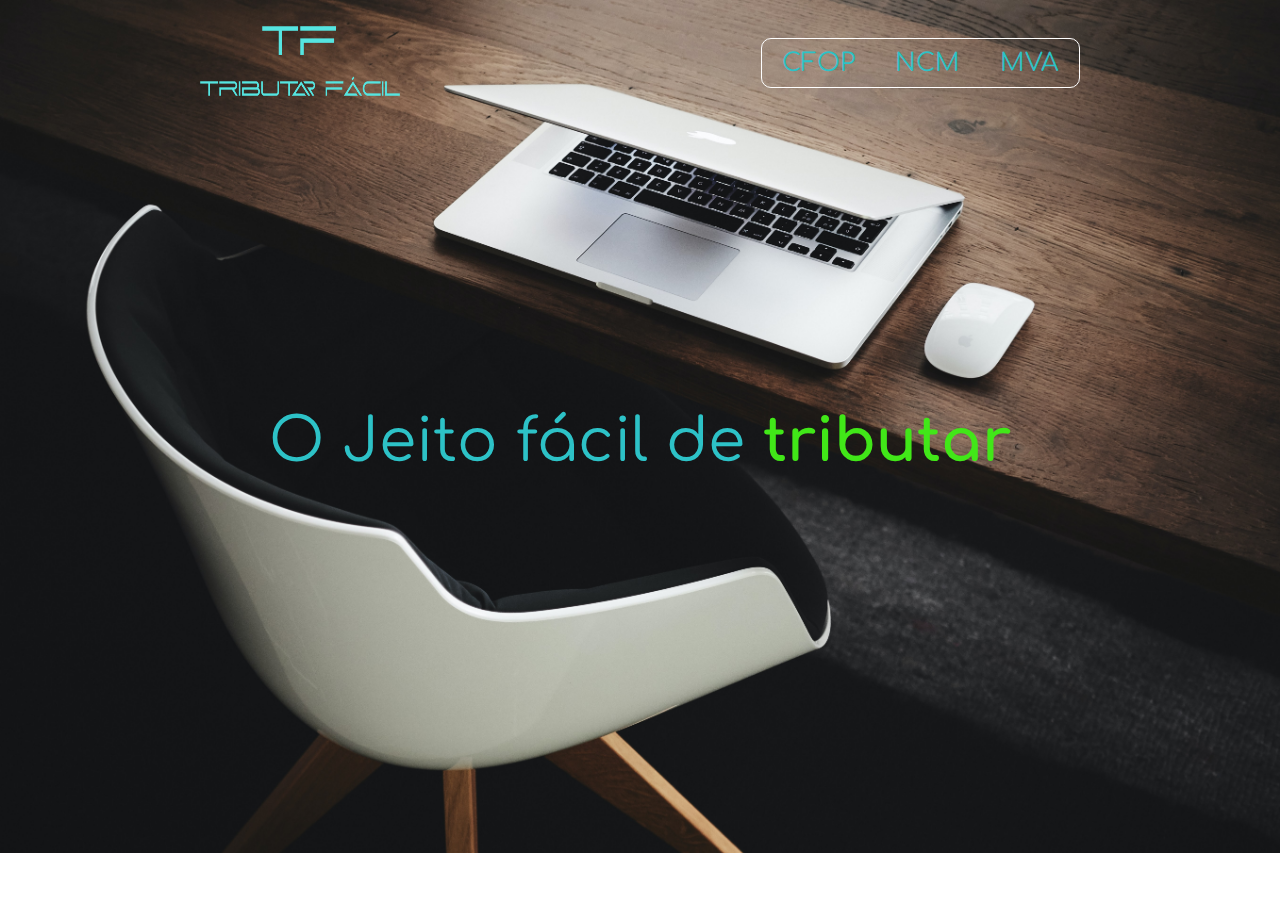
==== index.html @ ca96deb3 "Upload inicial" ====
<!DOCTYPE html>
<html lang="pt-br">
 <head>
    <meta charset="UTF-8">
    <meta http-equiv="X-UA-Compatible" content="IE=edge">
    <meta name="viewport" content="width=device-width, initial-scale=1.0">
    <link rel="stylesheet" href="style.css">
    <link rel="preconnect" href="https://fonts.googleapis.com">
    <link rel="preconnect" href="https://fonts.gstatic.com" crossorigin>
    <link href="https://fonts.googleapis.com/css2?family=Comfortaa:wght@300&display=swap" rel="stylesheet"/>
    <title>Tributar Fácil</title>
 </head>

    <body>
        <header class="header">
            <a href=><img src="/imagens/logo tributar facil.png"></a>
            <nav>
                <ul class="menu" >
                    <li><a href="#">CFOP</a></li> 
                    <li><a href="#">NCM</a></li>
                    <li><a href="#">MVA</a></li>     
                </ul>
            </nav>
        </header>

       <section class="section">
            <p>
                O Jeito fácil de <strong>tributar</strong>
            </p>
       </section>

        <footer class="footer">
            <div>
                
            </div>
        </footer>
    </body>

</html>
---- style.css ----
* {
    margin: 0 auto;
    padding: 0;
    box-sizing: border-box;   
}

body{
    background-image: url(./imagens/background.jpg);
    background-repeat: no-repeat;
    background-size: 100%;
}

ul {
    list-style: none;   
}


a {
    color: rgb(45, 194, 199);
    text-decoration: none;
    font-size: 25px;   
    
}

.header{
    font-family: 'Comfortaa', cursive;
    display: flex;
    flex-wrap: wrap;
    justify-content: space-between;
    padding:20px;
    align-items: center;
}

.header :hover{
    color: white;

}

.menu{
    display: flex;
    border: 1px solid white;
    border-radius: 10px;
}

.menu li{
    margin: 10px;
}

.menu li a{
    padding: 10px;
}

.menu ul{
    justify-content: center;
}

img{
    height: 80px;
    width:  200px;
}

.main{
    display: flex;
    align-items: center;
    margin-top: 25%;
}

.footer{
    display: flex;
    padding: 30px;
    margin-top: 20%;
}

.section{
    font-size: 60px;
    font-family: 'Comfortaa', cursive;
    display: flex;
    color: rgb(45, 194, 199);
    margin-top: 22%;
}

strong{
    color: rgb(65, 231, 24);
}
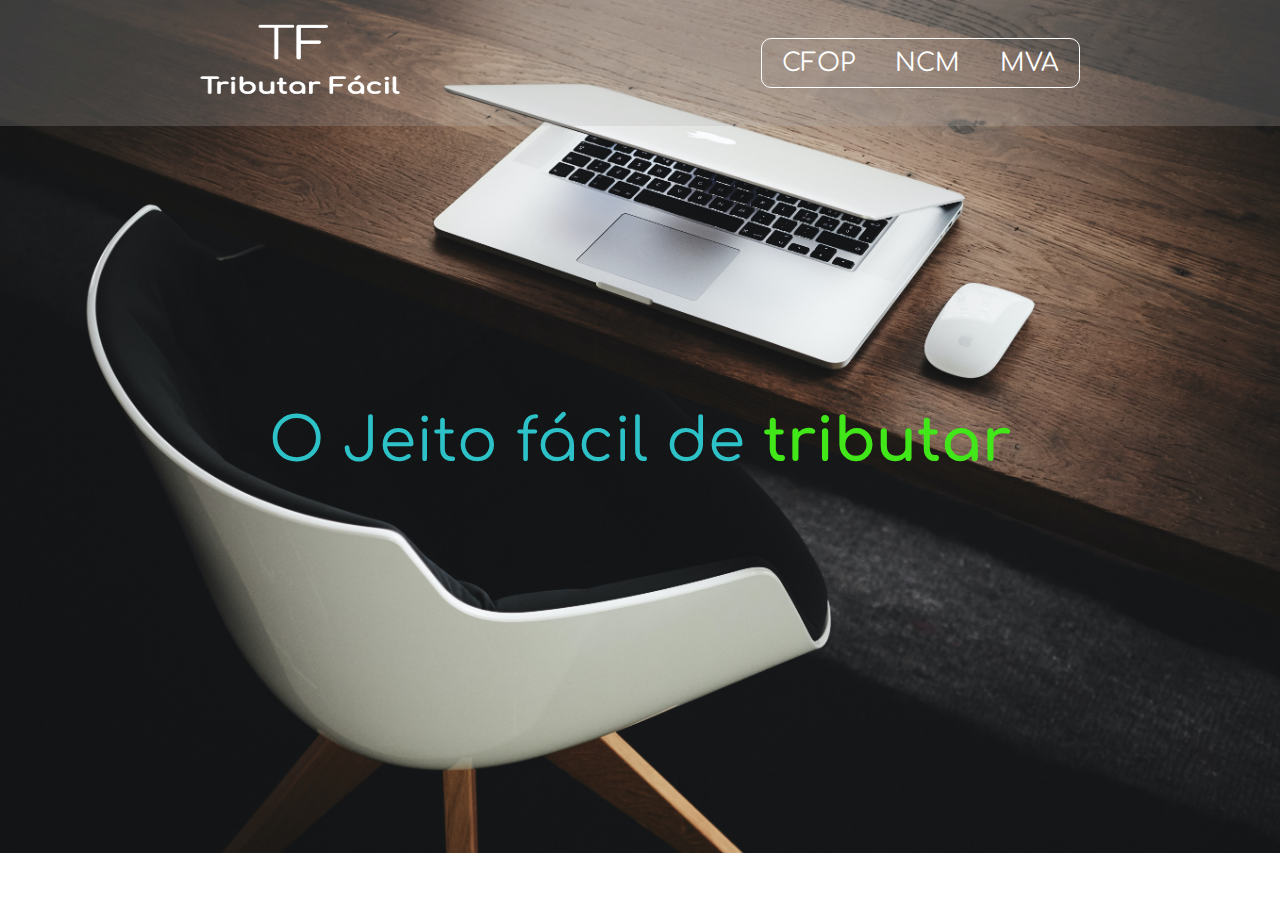
==== commit 4ee5d581: "Alteração opacidade Header" ====
--- a/index.html
+++ b/index.html
@@ -13,7 +13,7 @@
 
     <body>
         <header class="header">
-            <a href=><img src="/imagens/logo tributar facil.png"></a>
+            <a href=><img src="/imagens/logo.png" class="logo"></a>
             <nav>
                 <ul class="menu" >
                     <li><a href="#">CFOP</a></li> 
--- a/style.css
+++ b/style.css
@@ -16,7 +16,7 @@
 
 
 a {
-    color: rgb(45, 194, 199);
+    color: rgb(255, 255, 255);
     text-decoration: none;
     font-size: 25px;   
     
@@ -29,10 +29,11 @@
     justify-content: space-between;
     padding:20px;
     align-items: center;
+    background: rgb(177 177 177 / 23%);
 }
 
 .header :hover{
-    color: white;
+    color: rgb(45, 194, 199);
 
 }
 
@@ -54,9 +55,10 @@
     justify-content: center;
 }
 
-img{
+.logo{
     height: 80px;
     width:  200px;
+    color: white;
 }
 
 .main{
@@ -79,6 +81,7 @@
     margin-top: 22%;
 }
 
+
 strong{
     color: rgb(65, 231, 24);
 }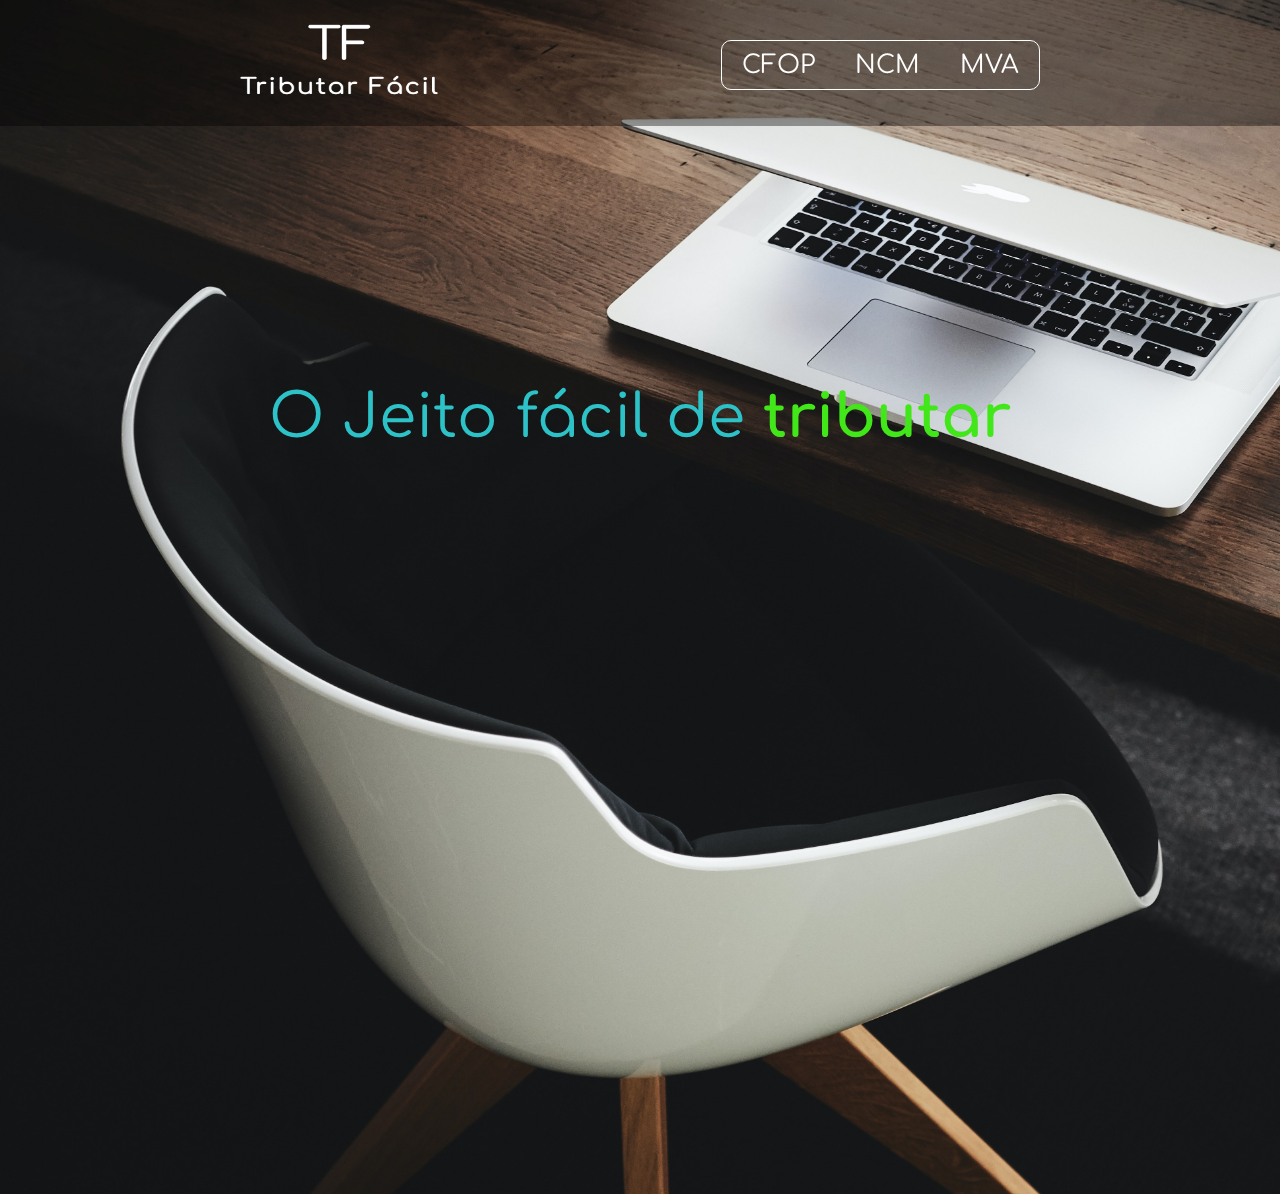
==== commit bacdc6f1: "Alteração no Menu, Adicionado efeito" ====
--- a/index.html
+++ b/index.html
@@ -8,6 +8,9 @@
     <link rel="preconnect" href="https://fonts.googleapis.com">
     <link rel="preconnect" href="https://fonts.gstatic.com" crossorigin>
     <link href="https://fonts.googleapis.com/css2?family=Comfortaa:wght@300&display=swap" rel="stylesheet"/>
+    
+    <script src="script.js"></script>
+
     <title>Tributar Fácil</title>
  </head>
 
@@ -34,6 +37,19 @@
                 
             </div>
         </footer>
+
+        <script src="https://code.jquery.com/jquery-3.5.1.min.js" integrity="sha256-9/aliU8dGd2tb6OSsuzixeV4y/faTqgFtohetphbbj0=" crossorigin="anonymous"></script>
+        <script>
+            $(function() {
+                $(window).on("scroll", function() {
+                    if ($(window).scrollTop() > 100) {
+                        $(".header").addClass("heraderMudaCor");
+                    } else {
+                        $(".header").removeClass("heraderMudaCor")
+                    }
+                })
+            })
+        </script>
     </body>
 
 </html>--- a/style.css
+++ b/style.css
@@ -7,7 +7,8 @@
 body{
     background-image: url(./imagens/background.jpg);
     background-repeat: no-repeat;
-    background-size: 100%;
+    background-size: cover;
+    min-height: 90vh;
 }
 
 ul {
@@ -23,24 +24,33 @@
 }
 
 .header{
-    font-family: 'Comfortaa', cursive;
+    position: fixed;
+    top: 0;
+    left: 0;
+    width: 100%;
     display: flex;
     flex-wrap: wrap;
     justify-content: space-between;
-    padding:20px;
-    align-items: center;
-    background: rgb(177 177 177 / 23%);
+    transition: 0.6s;
+    padding: 20px 100px;
+    z-index: 100000;
+    background: rgb(0 0 0 / 38%);
+}
+
+.heraderMudaCor{
+    background-color: rgba(0, 0, 0, 0.89);
 }
 
 .header :hover{
     color: rgb(45, 194, 199);
-
 }
 
 .menu{
     display: flex;
     border: 1px solid white;
     border-radius: 10px;
+    font-family: 'Comfortaa', cursive;
+    margin-top: 20px;
 }
 
 .menu li{
@@ -54,6 +64,7 @@
 .menu ul{
     justify-content: center;
 }
+
 
 .logo{
     height: 80px;
@@ -78,7 +89,7 @@
     font-family: 'Comfortaa', cursive;
     display: flex;
     color: rgb(45, 194, 199);
-    margin-top: 22%;
+    margin-top: 30%;
 }
 
 
